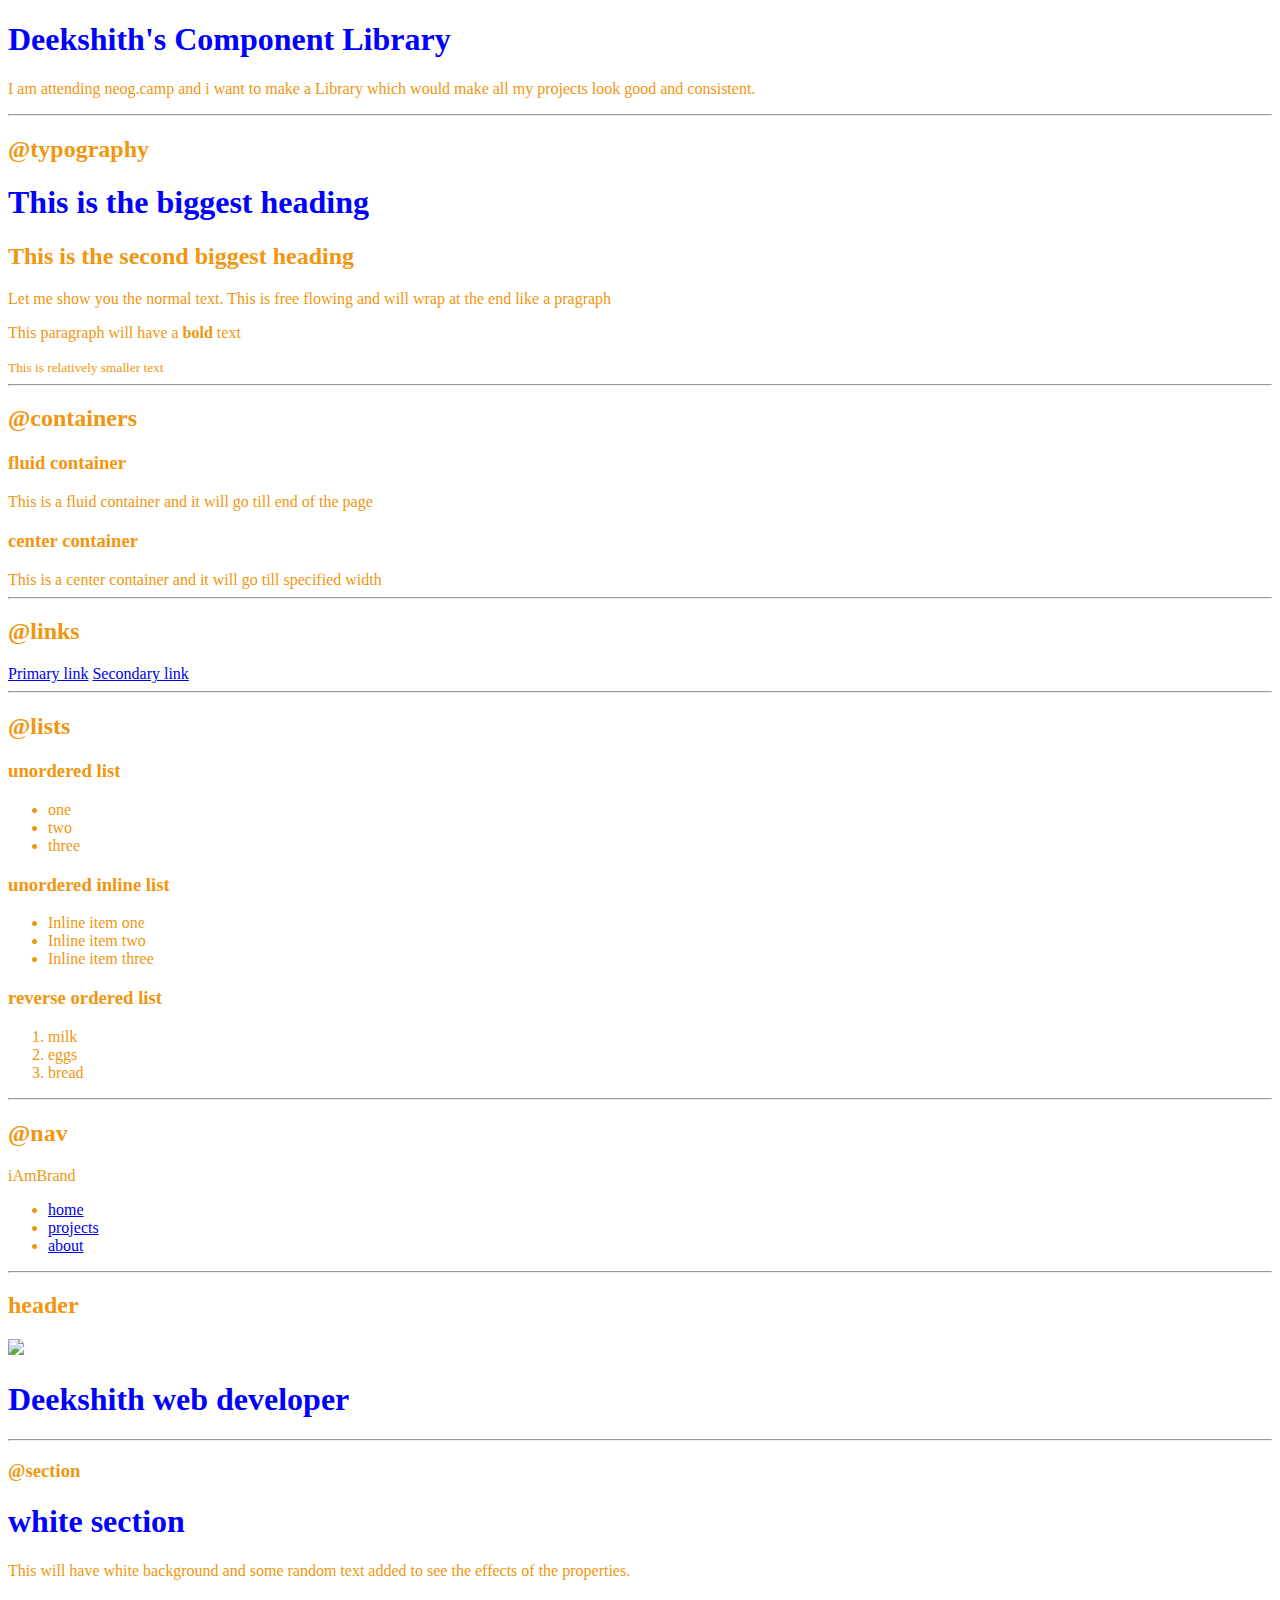
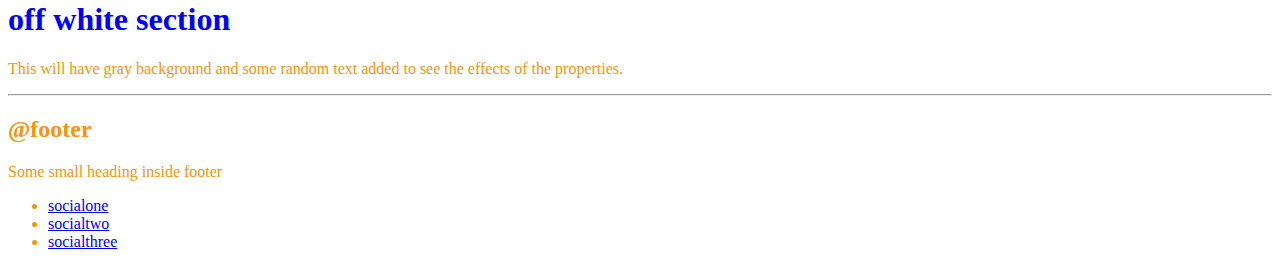
==== index.html @ f09b3175 "refactor: stylesheet" ====
<!DOCTYPE html>
<html lang="en">
<head>
    <meta charset="UTF-8">
    <meta http-equiv="X-UA-Compatible" content="IE=edge">
    <meta name="viewport" content="width=device-width, initial-scale=1.0">
    <title>Components Library</title>
    <!-- 1.style tag
        <style>
        body{
            color:green;
        }
    </style> 
    -->
    <!-- Third way external file-->
    <link rel="stylesheet" href="style.css">
</head>
<body>
    <!-- 2.inline style
    <h1 style="color:maroon">Deekshith's Component Library</h1> 
    -->
    <h1>Deekshith's Component Library</h1>

    <p>I am attending neog.camp and i want to make a Library which would make all my projects look good and consistent.
    </p>

    <hr>

    <h2>@typography</h2>

    <h1>This is the biggest heading</h1>
    <h2>This is the second biggest heading</h2>
    <p>Let me show you the normal text. This is free flowing and will wrap at the end like a pragraph</p>
    <p>This paragraph will have a <strong>bold</strong> text</p>
    <small>This is relatively smaller text</small>

    <hr>

    <h2>@containers</h2>

    <h3>fluid container</h3>
    <div class="container">This is a fluid container and it will go till end of the page</div>

    <h3>center container</h3>
    <div class="container container-center">This is a center container and it will go till specified width</div>

    <hr>

    <h2>@links</h2>

    <a class="link link-primary" href="/">Primary link</a>
    <a class="link link-secondary" href="/">Secondary link</a>

    <hr>

    <h2>@lists</h2>
    <h3>unordered list</h3>
    <ul>
        <li>one</li>
        <li>two</li>
        <li>three</li>
    </ul>
    <h3>unordered inline list</h3>
    <ul class="list-non-bullet">
        <li class="list-item-inline">Inline item one</li>
        <li class="list-item-inline">Inline item two</li>
        <li class="list-item-inline">Inline item three</li>
    </ul>

    <h3>reverse ordered list</h3>
    <ol>
        <li>milk</li>
        <li>eggs</li>
        <li>bread</li>
    </ol>

    <hr>

    <h2>@nav</h2>

    <nav class="navigation">
        <div class="nav-brand">iAmBrand</div>
        <ul class="list-non-bullet nav-pills">
        <li class="list-item-inline">
            <a class="link link-active" href="/">home</a>
        </li>
        <li class="list-item-inline">
            <a class="link" href="/">projects</a>
        </li>
        <li class="list-item-inline">
            <a class="link" href="/">about</a>
        </li>
        </ul>
    </nav>

    <hr>

    <h2>header</h2>
    <header class="hero">
        <img class="hero-img" src="images/Webdev.svg">
        <h1 class="hero-heading">Deekshith <span class="heading-inverted">web developer</span></h1>
    </header>

    <hr>

    <h3>@section</h3>
    <section class="section">
        <div class="container">
        <h1>
        white section
        </h1>
        <p>
        This will have white background and some random text added to see the effects of the properties.
        </p>
    </div>
    </section>

    <section class="section off-white">
        <div class="container">
        <h1>off white section</h1>
        <p>
        This will have gray background and some random text added to see the effects of the properties.
        </p>
    </div>
    </section>

    <hr>

    <h2>@footer</h2>
    <footer class="footer">
        <div class="footer-header">Some small heading inside footer</div>
        <ul class="footer-social-links ul">
        <li class="list-item-inline"><a class="link" href="/">socialone</a></li>
        <li class="list-item-inline"><a class="link" href="/">socialtwo</a></li>
        <li class="list-item-inline"><a class="link" href="/">socialthree</a></li>
        </ul>
    </footer>

    <!--This is a comment in html-->
</body>
</html>
---- style.css ----
body{
    color: rgb(240, 150, 15);
}
h1{
    color: blue;
}
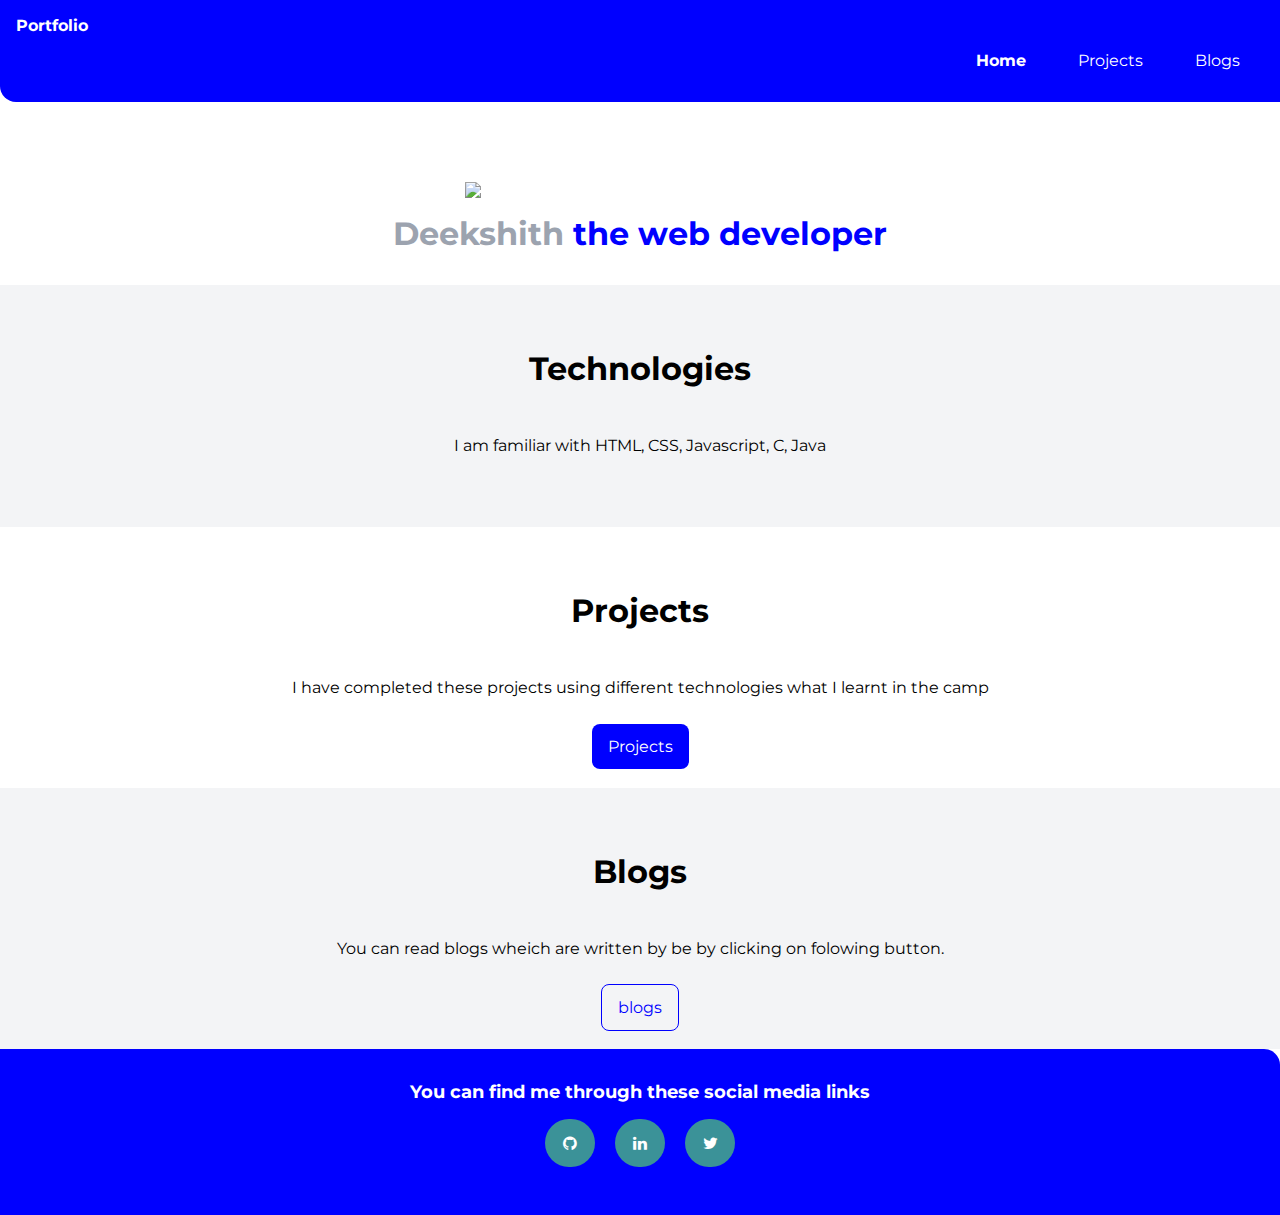
==== commit 4296c1db: "refactor: updated" ====
--- a/index.html
+++ b/index.html
@@ -4,138 +4,62 @@
     <meta charset="UTF-8">
     <meta http-equiv="X-UA-Compatible" content="IE=edge">
     <meta name="viewport" content="width=device-width, initial-scale=1.0">
-    <title>Components Library</title>
-    <!-- 1.style tag
-        <style>
-        body{
-            color:green;
-        }
-    </style> 
-    -->
-    <!-- Third way external file-->
+    <title>Deekshith's Portfolio</title>
     <link rel="stylesheet" href="style.css">
+    <link rel="stylesheet" href="https://cdnjs.cloudflare.com/ajax/libs/font-awesome/4.7.0/css/font-awesome.min.css">
 </head>
 <body>
-    <!-- 2.inline style
-    <h1 style="color:maroon">Deekshith's Component Library</h1> 
-    -->
-    <h1>Deekshith's Component Library</h1>
-
-    <p>I am attending neog.camp and i want to make a Library which would make all my projects look good and consistent.
-    </p>
-
-    <hr>
-
-    <h2>@typography</h2>
-
-    <h1>This is the biggest heading</h1>
-    <h2>This is the second biggest heading</h2>
-    <p>Let me show you the normal text. This is free flowing and will wrap at the end like a pragraph</p>
-    <p>This paragraph will have a <strong>bold</strong> text</p>
-    <small>This is relatively smaller text</small>
-
-    <hr>
-
-    <h2>@containers</h2>
-
-    <h3>fluid container</h3>
-    <div class="container">This is a fluid container and it will go till end of the page</div>
-
-    <h3>center container</h3>
-    <div class="container container-center">This is a center container and it will go till specified width</div>
-
-    <hr>
-
-    <h2>@links</h2>
-
-    <a class="link link-primary" href="/">Primary link</a>
-    <a class="link link-secondary" href="/">Secondary link</a>
-
-    <hr>
-
-    <h2>@lists</h2>
-    <h3>unordered list</h3>
-    <ul>
-        <li>one</li>
-        <li>two</li>
-        <li>three</li>
-    </ul>
-    <h3>unordered inline list</h3>
-    <ul class="list-non-bullet">
-        <li class="list-item-inline">Inline item one</li>
-        <li class="list-item-inline">Inline item two</li>
-        <li class="list-item-inline">Inline item three</li>
-    </ul>
-
-    <h3>reverse ordered list</h3>
-    <ol>
-        <li>milk</li>
-        <li>eggs</li>
-        <li>bread</li>
-    </ol>
-
-    <hr>
-
-    <h2>@nav</h2>
-
     <nav class="navigation">
-        <div class="nav-brand">iAmBrand</div>
+        <div class="nav-brand">Portfolio</div>
         <ul class="list-non-bullet nav-pills">
         <li class="list-item-inline">
-            <a class="link link-active" href="/">home</a>
+            <a class="link link-active" href="/">Home</a>
         </li>
         <li class="list-item-inline">
-            <a class="link" href="/">projects</a>
+            <a class="link" href="projects.html">Projects</a>
         </li>
         <li class="list-item-inline">
-            <a class="link" href="/">about</a>
+            <a class="link" href="blogs.html">Blogs</a>
         </li>
         </ul>
     </nav>
-
-    <hr>
-
-    <h2>header</h2>
     <header class="hero">
         <img class="hero-img" src="images/Webdev.svg">
-        <h1 class="hero-heading">Deekshith <span class="heading-inverted">web developer</span></h1>
+        <h1 class="hero-heading">Deekshith <span class="heading-inverted">the web developer</span></h1>
     </header>
-
-    <hr>
-
-    <h3>@section</h3>
+    <section class="section off-white">
+        <div class="container">
+            <h1>Technologies</h1>
+            <p>
+                I am familiar with HTML, CSS, Javascript, C, Java
+            </p>
+        </div>
+    </section>
     <section class="section">
         <div class="container">
-        <h1>
-        white section
-        </h1>
-        <p>
-        This will have white background and some random text added to see the effects of the properties.
-        </p>
-    </div>
+            <h1>Projects</h1>
+            <p>
+                I have completed these projects using different technologies what I learnt in the camp
+            </p>
+            <a class="link link-primary" href="projects.html">Projects</a>
+        </div>
     </section>
-
     <section class="section off-white">
         <div class="container">
-        <h1>off white section</h1>
-        <p>
-        This will have gray background and some random text added to see the effects of the properties.
-        </p>
-    </div>
+            <h1>Blogs</h1>
+            <p>
+                You can read blogs wheich are written by be by clicking on folowing button.
+            </p>
+            <a class="link link-secondary" href="blogs.html">blogs</a>
+        </div>
     </section>
-
-    <hr>
-
-    <h2>@footer</h2>
     <footer class="footer">
-        <div class="footer-header">Some small heading inside footer</div>
+        <div class="footer-header">You can find me through these social media links</div>
         <ul class="footer-social-links ul">
-        <li class="list-item-inline"><a class="link" href="/">socialone</a></li>
-        <li class="list-item-inline"><a class="link" href="/">socialtwo</a></li>
-        <li class="list-item-inline"><a class="link" href="/">socialthree</a></li>
+        <li class="list-item-inline"><a class="link fa fa-github" href="https://github.com/deekshithmd"></a></li>
+        <li class="list-item-inline"><a class="link fa fa-linkedin" href="https://in.linkedin.com/in/deekshith-m-d-42a306154"></a></li>
+        <li class="list-item-inline"><a class="link fa fa-twitter" href="http://twitter.com/deekshith_mogra"></a></li>
         </ul>
     </footer>
-
-    <!--This is a comment in html-->
 </body>
 </html>--- a/style.css
+++ b/style.css
@@ -1,6 +1,219 @@
-body{
-    color: rgb(240, 150, 15);
-}
+@import url('https://fonts.googleapis.com/css2?family=Montserrat:wght@400;700&display=swap');
+
+:root {
+    --primary-color: blue;
+    --dark-grey: #9CA3AF;
+    --off-white: #f3f4f6;
+    --hover-color:#93C5FD;
+}
+body {
+    font-family: 'Montserrat', sans-serif;
+    margin: 0px;
+}
+
 h1{
-    color: blue;
-}
+    text-align: center;
+    margin: auto;
+}
+
+hr{
+    margin: 2.5rem 0rem;
+}
+/* Container */
+
+.container {
+    padding: 0rem 1rem;
+}
+.container-center {
+    max-width: 600px;
+    margin: auto;
+}
+
+/* Links */
+.link {
+    box-sizing: border-box;
+    text-decoration: none;
+    padding: 0.8rem 1rem;
+    margin-top: 5rem;
+    margin-bottom: 1rem;
+}
+.link-primary {
+    background-color: var(--primary-color);
+    border-radius: 0.5rem;
+    color: white;
+}
+.link-primary:hover{
+    cursor: pointer;
+    background-color: var(--hover-color);
+    color: black;
+}
+
+.link-secondary {
+    color: var(--primary-color);
+    border-radius: 0.5rem;
+    border: 1px solid var(--primary-color);
+}
+
+.link-secondary:hover{
+    cursor: pointer;
+    background-color: var(--hover-color);
+    color: black;
+}
+p{
+    padding-bottom: 1.5rem;
+}
+
+/* lists */
+ .list-non-bullet {
+     list-style: none;
+ }
+
+.list-item-inline {
+    display: inline;
+    padding: 0rem 0.5rem;
+}
+
+/* navigation */
+
+.navigation {
+    background-color: var(--primary-color);
+    color: white;
+    padding: 1rem;
+    border-bottom-left-radius: 1rem;
+}
+.navigation .nav-brand{
+    font-weight: bold;
+}
+.navigation .nav-pills {
+    text-align: right;
+}
+
+.navigation .link {
+    color: white;
+    text-align: right;
+}
+
+.navigation .link-active {
+    font-weight: bold;
+}
+
+/* header */
+
+.hero {
+    padding: 2rem;
+    padding-top: 5rem;
+}
+
+.hero .hero-img {
+    max-width: 350px;
+    display: block;
+    margin: auto;
+}
+
+.hero .hero-heading {
+    padding-top: 1rem;
+    color: var(--dark-grey);
+    text-align: center; 
+}
+
+.hero .hero-heading .heading-inverted {
+    color: var(--primary-color);
+}
+
+/* section */
+.section {
+    padding: 2rem;
+    text-align: center;
+}
+.section h1{
+    text-align: center;
+    padding: 2rem;
+}
+
+.off-white {
+    background-color: var(--off-white);
+}
+
+/* footer */
+
+.footer {
+    background-color: var(--primary-color);
+    padding: 2rem 1rem;
+    text-align: center;
+    color: white;
+    border-top-right-radius: 1rem;
+}
+
+.footer .link {
+    color: white;
+}
+
+.footer .footer-header {
+    font-weight: bold;
+    font-size: large;
+    padding-bottom: 0px;
+}
+.footer .ul {
+    padding-inline-start: 0px;
+}
+.fa {
+    padding: 20px;
+    font-size: 30px;
+    width: 50px;
+    text-align: center;
+    text-decoration: none;
+    border-radius: 25px;
+    margin-top: 0;
+    margin-bottom: 0;
+
+  }
+  .fa:hover{
+      background-color: black;
+  }
+  .fa-github {
+    background: #3b9298;
+    color: white;
+    padding: 1rem 1rem;
+  }
+  .fa-linkedin {
+    background: #3b9298;
+    color: white;
+    padding: 1rem 1rem;
+  }
+  .fa-twitter {
+    background: #3b9298;
+    color: white;
+    padding: 1rem 1rem;
+  }
+  .showcase-list{
+      padding-bottom: 5rem;
+  }
+  .img{
+      height: 300px;
+      width: 300px;
+      text-align: center;
+      display: block;
+      margin: auto;
+  }
+ .showcase-list h1{
+    padding: 20px;
+    text-align: center;
+    text-decoration: none;
+    border-radius: 25px;
+    margin-top: 0;
+    margin-bottom: 0;
+    background-color: rgb(33, 10, 243);
+ }
+ .date{
+     padding-top: 10rem;
+     font-size: .8rem;
+ }
+ .bimg{
+     width: 500px;
+     padding-top: 2rem;
+     margin: auto;
+ }
+ .showcase h1{
+     text-align: left;
+     padding-top: 2rem;
+ }